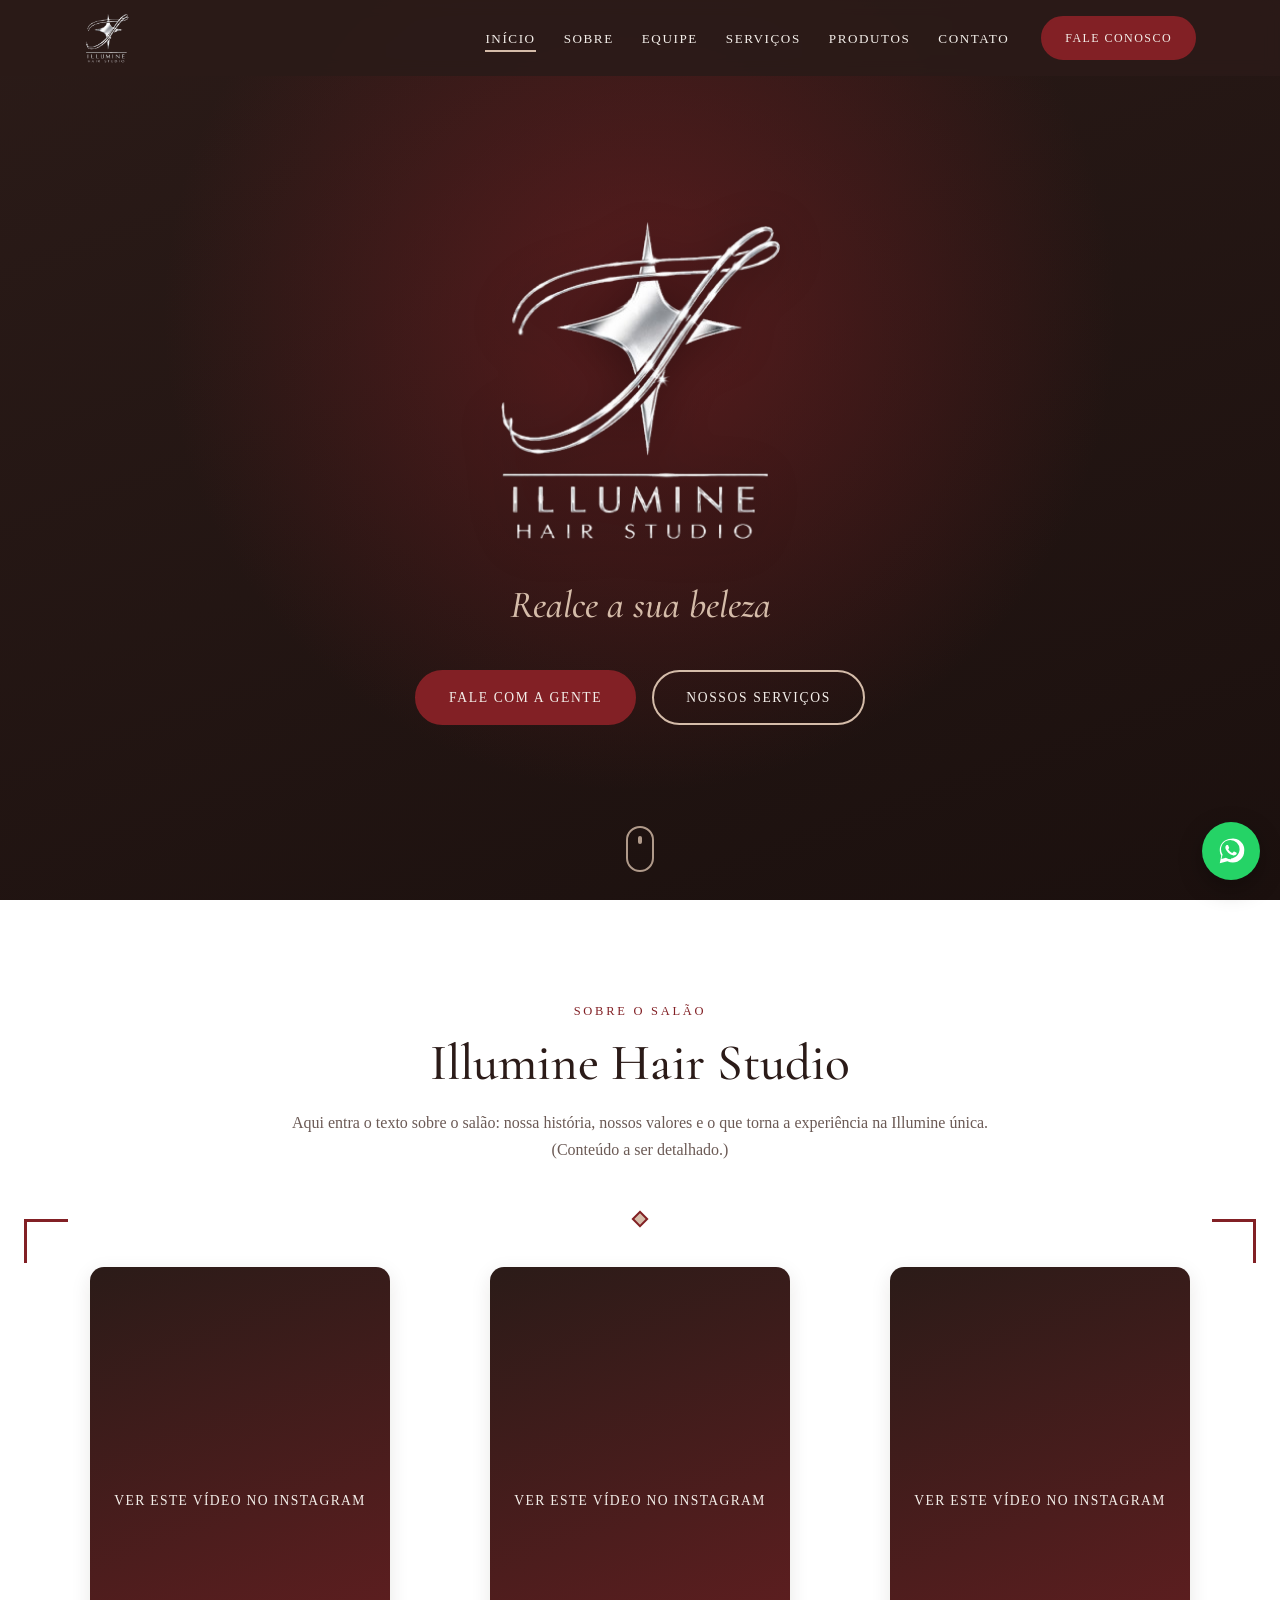
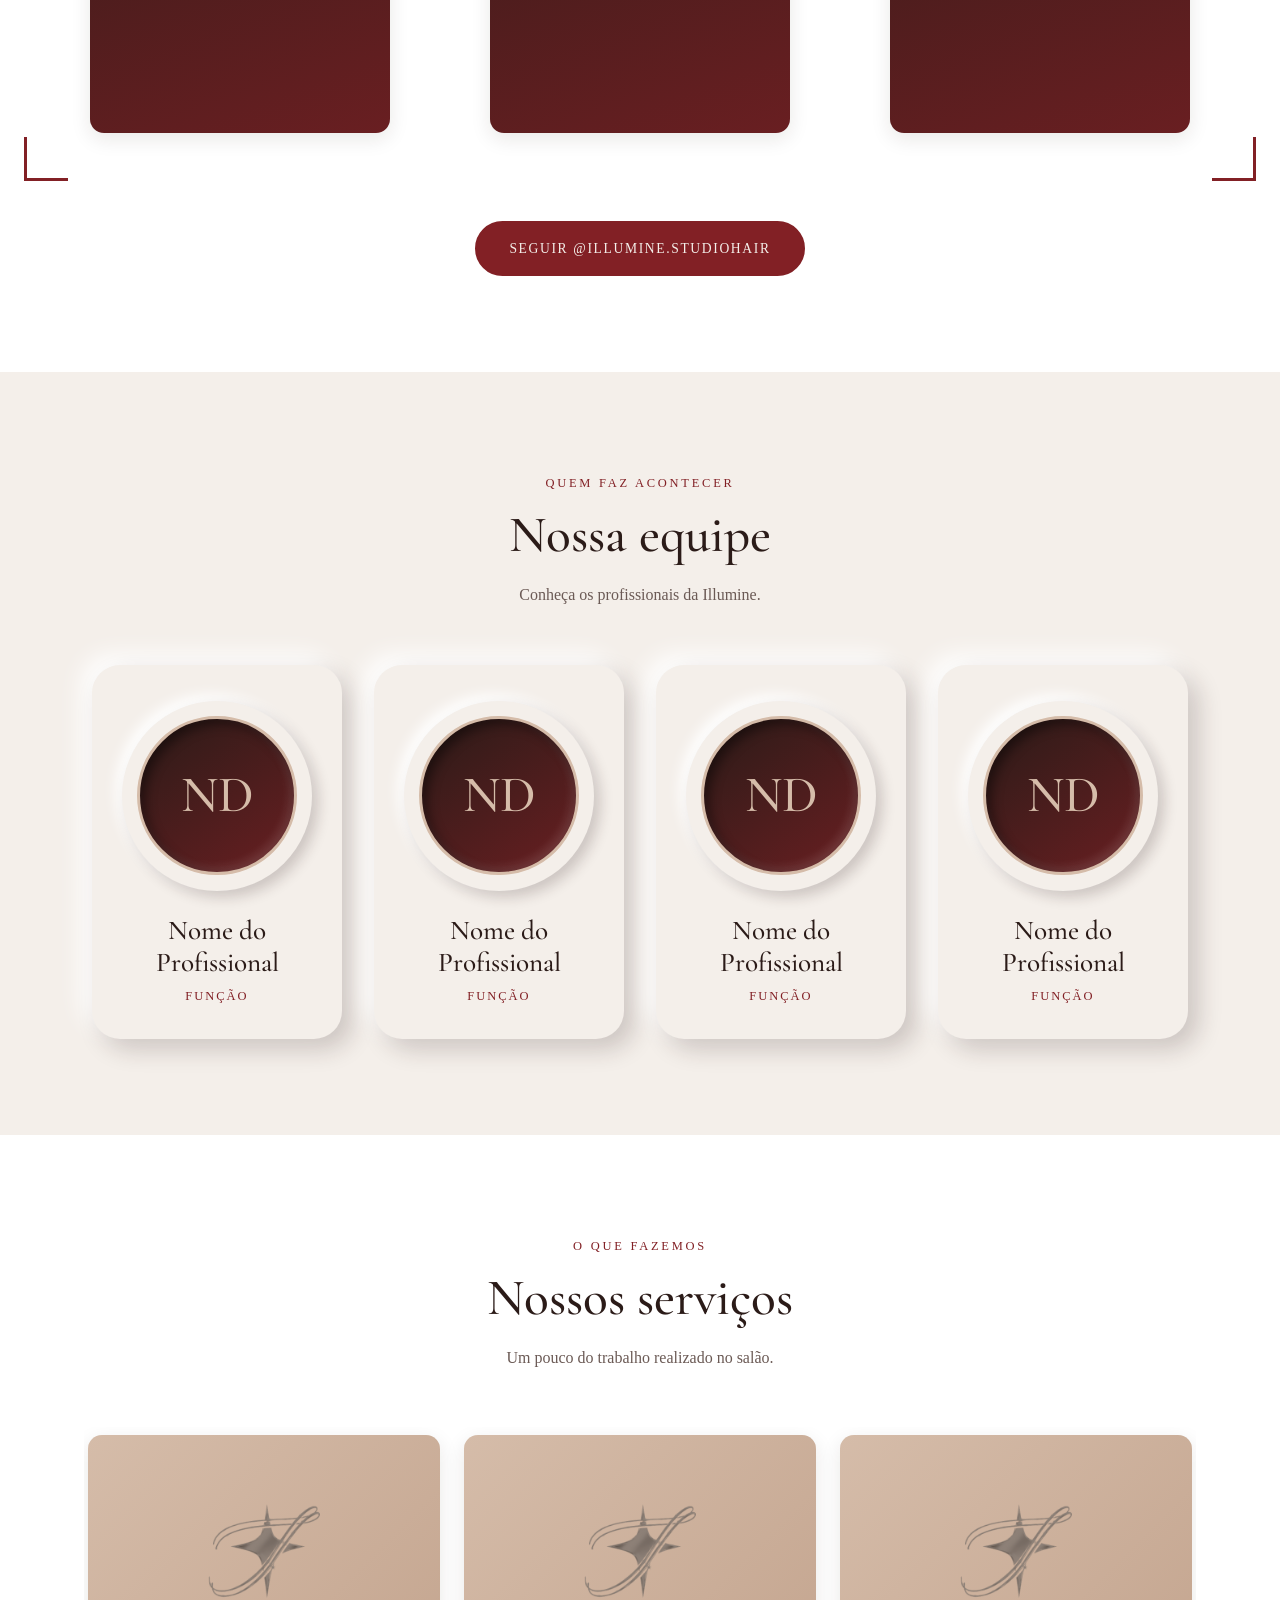
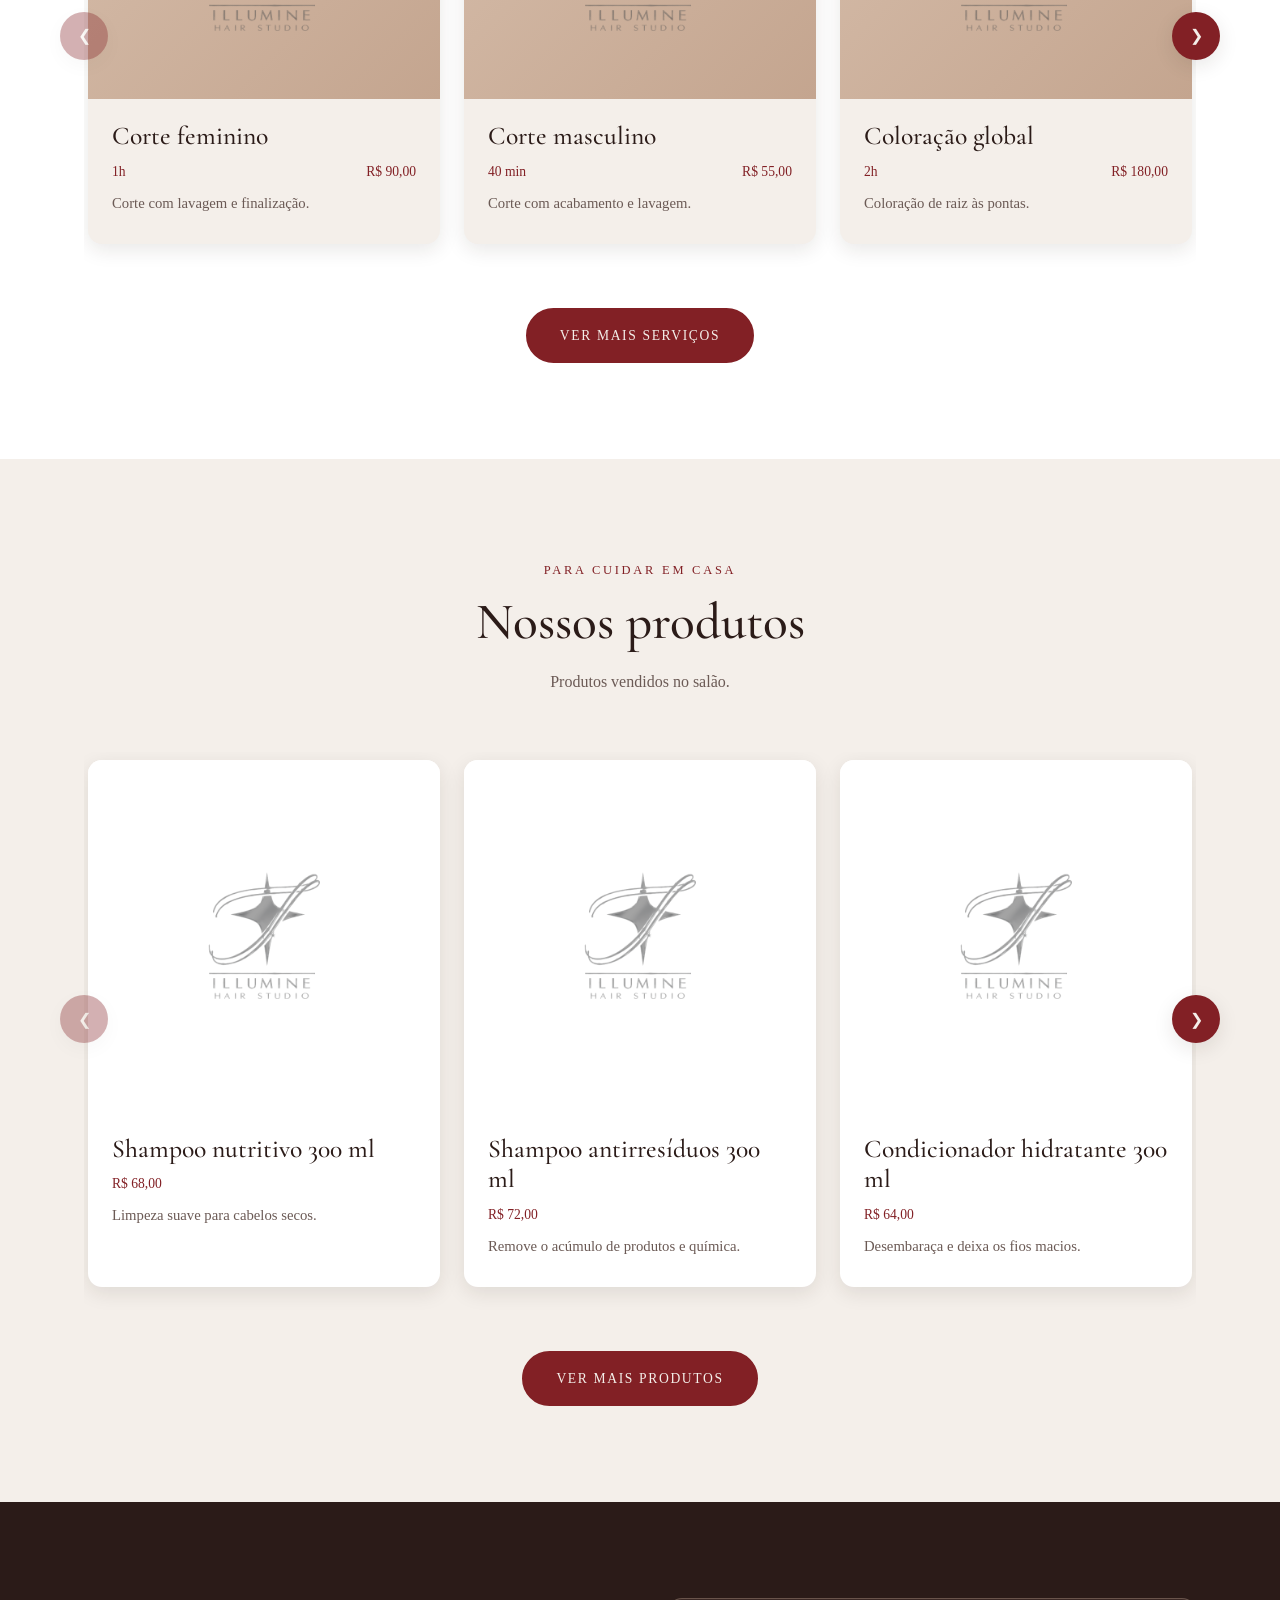
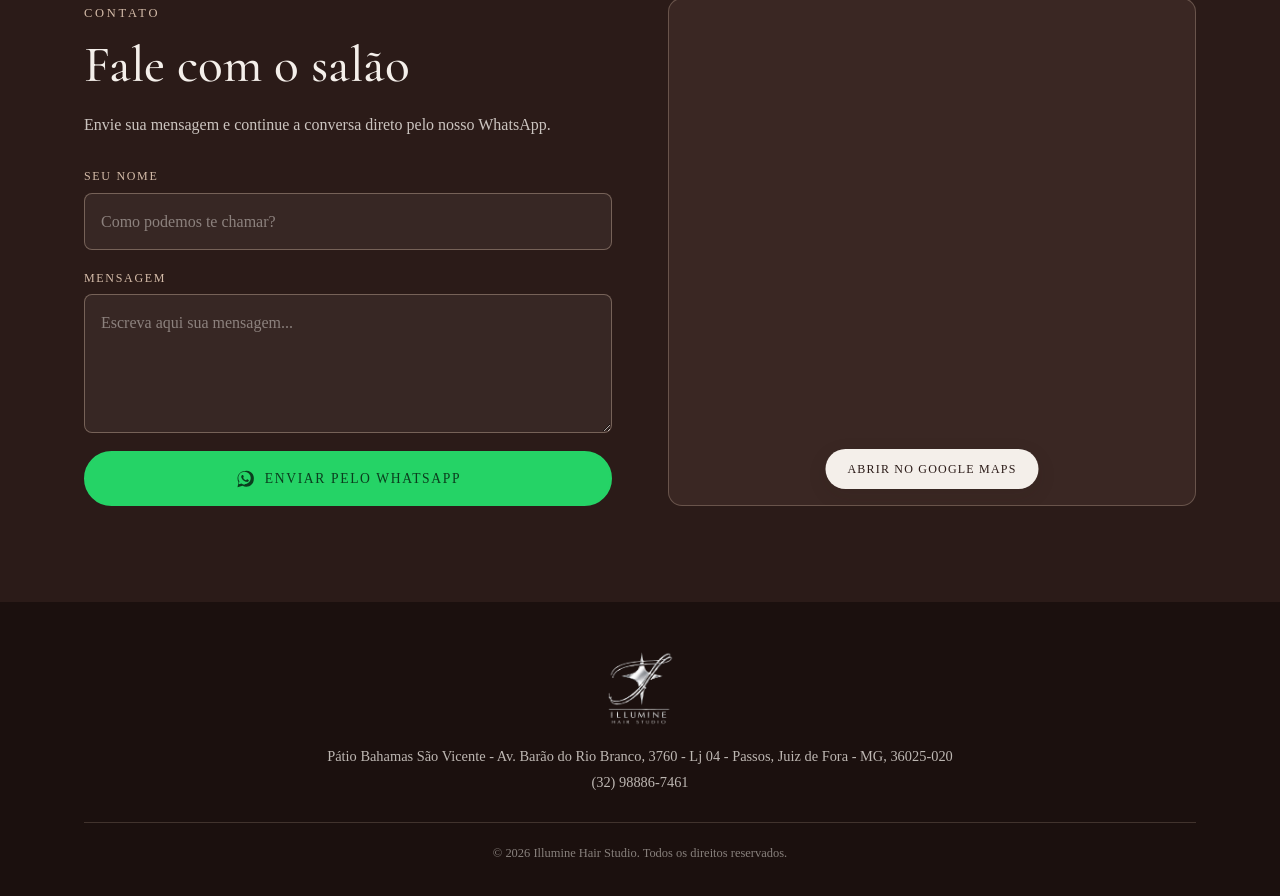
==== index.html @ c7eeae1c "feat: criação d primeira versão do portifolio do cliente" ====
<!DOCTYPE html>
<html lang="pt-BR">
<head>
  <meta charset="UTF-8">
  <meta name="viewport" content="width=device-width, initial-scale=1.0">
  <title>Illumine Hair Studio | Juiz de Fora</title>
  <meta name="description" content="Illumine Hair Studio — salão de beleza no Pátio Bahamas São Vicente, em Juiz de Fora - MG. Conheça nossa equipe e fale conosco pelo WhatsApp.">
  <meta name="theme-color" content="#2B1B18">

  <link rel="icon" type="image/png" href="assets/img/logo.png">
  <link rel="preconnect" href="https://fonts.googleapis.com">
  <link rel="preconnect" href="https://fonts.gstatic.com" crossorigin>
  <!-- Fonte reserva dos títulos (usada enquanto os arquivos da Canela não estão em assets/fonts) -->
  <link href="https://fonts.googleapis.com/css2?family=Cormorant+Garamond:ital,wght@0,500;1,500&display=swap" rel="stylesheet">

  <!-- Estilos -->
  <link rel="stylesheet" href="css/fonts.css">
  <link rel="stylesheet" href="css/variables.css">
  <link rel="stylesheet" href="css/base.css">
  <link rel="stylesheet" href="css/header.css">
  <link rel="stylesheet" href="css/hero.css">
  <link rel="stylesheet" href="css/about.css">
  <link rel="stylesheet" href="css/carousel.css">
  <link rel="stylesheet" href="css/instagram.css">
  <link rel="stylesheet" href="css/services.css">
  <link rel="stylesheet" href="css/products.css">
  <link rel="stylesheet" href="css/team.css">
  <link rel="stylesheet" href="css/contact.css">
  <link rel="stylesheet" href="css/footer.css">
  <link rel="stylesheet" href="css/responsive.css">
</head>
<body>

  <!-- CABEÇALHO -->
  <header class="header" id="header">
    <div class="container header__inner">
      <a href="#inicio" class="header__logo" aria-label="Illumine Hair Studio - início">
        <img src="assets/img/logo.png" alt="Logo Illumine Hair Studio">
      </a>

      <button class="header__toggle" id="menuToggle" aria-label="Abrir menu" aria-expanded="false" aria-controls="menu">
        <span></span><span></span><span></span>
      </button>

      <nav class="header__nav" id="menu" aria-label="Navegação principal">
        <ul>
          <li><a href="#inicio">Início</a></li>
          <li><a href="#sobre">Sobre</a></li>
          <li><a href="#equipe">Equipe</a></li>
          <li><a href="#servicos">Serviços</a></li>
          <li><a href="#produtos">Produtos</a></li>
          <li><a href="#contato">Contato</a></li>
        </ul>
        <a href="#contato" class="btn btn--small header__cta">Fale conosco</a>
      </nav>
    </div>
  </header>

  <main>
    <!-- INÍCIO -->
    <section class="hero" id="inicio">
      <div class="container hero__inner">
        <img class="hero__logo" src="assets/img/logo.png" alt="Illumine Hair Studio">
        <p class="hero__tagline">Realce a sua beleza</p>
        <div class="hero__actions">
          <a href="#contato" class="btn">Fale com a gente</a>
          <a href="#servicos" class="btn btn--outline-light">Nossos serviços</a>
        </div>
      </div>
      <a href="#sobre" class="hero__scroll" aria-label="Rolar para a próxima seção"><span></span></a>
    </section>

    <!-- SOBRE O SALÃO -->
    <section class="section section--alt about" id="sobre">
      <div class="container">
        <div class="about__content">
          <span class="section__eyebrow">Sobre o salão</span>
          <h2 class="section__title">Illumine Hair Studio</h2>
          <p id="aboutText">
            Aqui entra o texto sobre o salão: nossa história, nossos valores e o que
            torna a experiência na Illumine única. (Conteúdo a ser detalhado.)
          </p>
        </div>

        <!-- Os 3 vídeos do Instagram ficam sempre à mostra (dados em js/data/instagram.js) -->
        <div class="reels" id="reelsGrid" aria-label="Vídeos do Instagram do salão"></div>

        <div class="about__social">
          <a class="btn" id="instagramLink" href="https://www.instagram.com/illumine.studiohair/" target="_blank" rel="noopener">Seguir no Instagram</a>
        </div>
      </div>
    </section>

    <!-- EQUIPE -->
    <section class="section team" id="equipe">
      <div class="container">
        <header class="section__header">
          <span class="section__eyebrow">Quem faz acontecer</span>
          <h2 class="section__title">Nossa equipe</h2>
          <p class="section__subtitle">Conheça os profissionais da Illumine.</p>
        </header>

        <div class="team__grid" id="teamGrid"></div>
      </div>
    </section>

    <!-- SERVIÇOS (CARROSSEL, dados da planilha) -->
    <section class="section section--alt services" id="servicos">
      <div class="container">
        <header class="section__header">
          <span class="section__eyebrow">O que fazemos</span>
          <h2 class="section__title">Nossos serviços</h2>
          <p class="section__subtitle">Um pouco do trabalho realizado no salão.</p>
        </header>

        <p class="section__status" id="servicesStatus" role="status" aria-live="polite">Carregando serviços…</p>

        <div class="carousel" id="servicesCarousel" aria-roledescription="carrossel" aria-label="Serviços do salão" hidden>
          <button class="carousel__btn carousel__btn--prev" type="button" aria-label="Anterior">&#10094;</button>
          <div class="carousel__track" id="servicesTrack" tabindex="0"></div>
          <button class="carousel__btn carousel__btn--next" type="button" aria-label="Próximo">&#10095;</button>
        </div>

        <div class="section__more">
          <a class="btn" href="servicos.html">Ver mais serviços</a>
        </div>
      </div>
    </section>

    <!-- PRODUTOS (CARROSSEL, dados da planilha) -->
    <section class="section products" id="produtos">
      <div class="container">
        <header class="section__header">
          <span class="section__eyebrow">Para cuidar em casa</span>
          <h2 class="section__title">Nossos produtos</h2>
          <p class="section__subtitle">Produtos vendidos no salão.</p>
        </header>

        <p class="section__status" id="productsStatus" role="status" aria-live="polite">Carregando produtos…</p>

        <div class="carousel" id="productsCarousel" aria-roledescription="carrossel" aria-label="Produtos vendidos no salão" hidden>
          <button class="carousel__btn carousel__btn--prev" type="button" aria-label="Anterior">&#10094;</button>
          <div class="carousel__track" id="productsTrack" tabindex="0"></div>
          <button class="carousel__btn carousel__btn--next" type="button" aria-label="Próximo">&#10095;</button>
        </div>

        <div class="section__more">
          <a class="btn" href="produtos.html">Ver mais produtos</a>
        </div>
      </div>
    </section>

    <!-- CONTATO -->
    <section class="section section--dark contact" id="contato">
      <div class="container contact__grid">
        <div class="contact__content">
          <span class="section__eyebrow">Contato</span>
          <h2 class="section__title">Fale com o salão</h2>
          <p>Envie sua mensagem e continue a conversa direto pelo nosso WhatsApp.</p>

          <form class="contact__form" id="whatsappForm" novalidate>
            <div class="form__group">
              <label for="contactName">Seu nome</label>
              <input type="text" id="contactName" name="name" placeholder="Como podemos te chamar?" autocomplete="name" required>
            </div>
            <div class="form__group">
              <label for="contactMessage">Mensagem</label>
              <textarea id="contactMessage" name="message" rows="4" placeholder="Escreva aqui sua mensagem..." required></textarea>
            </div>
            <p class="form__error" id="formError" role="alert" hidden></p>
            <p class="form__fallback" id="formFallback" hidden>
              Se o WhatsApp não abriu,
              <a id="formFallbackLink" href="#" target="_blank" rel="noopener">clique aqui para continuar a conversa</a>.
            </p>
            <button type="submit" class="btn btn--whatsapp">
              <svg viewBox="0 0 32 32" width="20" height="20" aria-hidden="true" fill="currentColor"><path d="M16.04 3C9.4 3 4.02 8.38 4.02 15.02c0 2.12.55 4.19 1.6 6.01L4 29l8.17-2.14a12 12 0 0 0 5.87 1.5h.01c6.63 0 12.02-5.39 12.02-12.02A11.95 11.95 0 0 0 16.04 3Zm0 21.9h-.01a9.9 9.9 0 0 1-5.04-1.38l-.36-.21-4.85 1.27 1.3-4.73-.24-.38a9.88 9.88 0 0 1-1.51-5.25c0-5.46 4.45-9.9 9.92-9.9a9.84 9.84 0 0 1 9.9 9.91c0 5.46-4.45 9.67-9.11 9.67Zm5.43-7.4c-.3-.15-1.76-.87-2.03-.97-.27-.1-.47-.15-.67.15-.2.3-.77.97-.94 1.17-.17.2-.35.22-.65.07-.3-.15-1.26-.46-2.4-1.48-.89-.79-1.49-1.77-1.66-2.07-.17-.3-.02-.46.13-.61.14-.13.3-.35.45-.52.15-.17.2-.3.3-.5.1-.2.05-.37-.02-.52-.07-.15-.67-1.62-.92-2.22-.24-.58-.49-.5-.67-.51h-.57c-.2 0-.52.07-.8.37-.27.3-1.04 1.02-1.04 2.48 0 1.46 1.07 2.88 1.22 3.08.15.2 2.1 3.2 5.08 4.49.71.31 1.26.49 1.7.63.71.23 1.36.2 1.88.12.57-.09 1.76-.72 2-1.41.25-.7.25-1.29.17-1.41-.07-.12-.27-.2-.57-.35Z"/></svg>
              Enviar pelo WhatsApp
            </button>
          </form>
        </div>

        <div class="contact__map">
          <iframe
            id="salonMap"
            title="Localização do Illumine Hair Studio"
            loading="lazy"
            referrerpolicy="no-referrer-when-downgrade"
            allowfullscreen></iframe>
          <a class="contact__maplink" id="mapLink" href="#" target="_blank" rel="noopener">Abrir no Google Maps</a>
        </div>
      </div>
    </section>
  </main>

  <!-- RODAPÉ -->
  <footer class="footer">
    <div class="container footer__inner">
      <img class="footer__logo" src="assets/img/logo.png" alt="Illumine Hair Studio">
      <address class="footer__address">
        <span data-salon="address"></span><br>
        <a data-salon="phoneLink" href="#"></a>
      </address>
      <p class="footer__copy">&copy; <span id="year"></span> Illumine Hair Studio. Todos os direitos reservados.</p>
    </div>
  </footer>

  <!-- Botão flutuante do WhatsApp -->
  <a class="whatsapp-float" id="whatsappFloat" href="#" target="_blank" rel="noopener" aria-label="Chamar no WhatsApp">
    <svg viewBox="0 0 32 32" width="30" height="30" aria-hidden="true" fill="currentColor"><path d="M16.04 3C9.4 3 4.02 8.38 4.02 15.02c0 2.12.55 4.19 1.6 6.01L4 29l8.17-2.14a12 12 0 0 0 5.87 1.5h.01c6.63 0 12.02-5.39 12.02-12.02A11.95 11.95 0 0 0 16.04 3Zm0 21.9h-.01a9.9 9.9 0 0 1-5.04-1.38l-.36-.21-4.85 1.27 1.3-4.73-.24-.38a9.88 9.88 0 0 1-1.51-5.25c0-5.46 4.45-9.9 9.92-9.9a9.84 9.84 0 0 1 9.9 9.91c0 5.46-4.45 9.67-9.11 9.67Zm5.43-7.4c-.3-.15-1.76-.87-2.03-.97-.27-.1-.47-.15-.67.15-.2.3-.77.97-.94 1.17-.17.2-.35.22-.65.07-.3-.15-1.26-.46-2.4-1.48-.89-.79-1.49-1.77-1.66-2.07-.17-.3-.02-.46.13-.61.14-.13.3-.35.45-.52.15-.17.2-.3.3-.5.1-.2.05-.37-.02-.52-.07-.15-.67-1.62-.92-2.22-.24-.58-.49-.5-.67-.51h-.57c-.2 0-.52.07-.8.37-.27.3-1.04 1.02-1.04 2.48 0 1.46 1.07 2.88 1.22 3.08.15.2 2.1 3.2 5.08 4.49.71.31 1.26.49 1.7.63.71.23 1.36.2 1.88.12.57-.09 1.76-.72 2-1.41.25-.7.25-1.29.17-1.41-.07-.12-.27-.2-.57-.35Z"/></svg>
  </a>

  <!-- Scripts (ordem importa: configuração e dados -> módulos -> main) -->
  <script src="js/config.js"></script>
  <script src="js/data/team.js"></script>
  <script src="js/data/instagram.js"></script>
  <script src="js/data/services-sample.js"></script>
  <script src="js/data/products-sample.js"></script>
  <script src="js/shared.js"></script>
  <script src="js/menu.js"></script>
  <script src="js/carousel.js"></script>
  <script src="js/team.js"></script>
  <script src="js/instagram.js"></script>
  <script src="js/whatsapp.js"></script>
  <script src="js/sheets.js"></script>
  <script src="js/catalog-ui.js"></script>
  <script src="js/home-catalog.js"></script>
  <script src="js/main.js"></script>
</body>
</html>
---- css/fonts.css ----
/*
 * Fontes Canela (Commercial Type)
 *
 * Coloque os arquivos de fonte web (.woff2) licenciados na pasta assets/fonts/
 * com os nomes abaixo. Veja assets/fonts/LEIA-ME.txt.
 * Enquanto os arquivos não existirem, o site usa as fontes reserva
 * definidas em css/variables.css.
 *
 * Tamanhos recomendados pela Commercial Type:
 *   Canela Text  — textos corridos (8–18 pt)
 *   Canela Deck  — tamanhos intermediários (18–40 pt)
 *   Canela       — títulos grandes (40 pt ou mais)
 */

/* Canela — títulos */
@font-face {
  font-family: 'Canela';
  src: url('../assets/fonts/Canela-Regular.woff2') format('woff2'),
       url('../assets/fonts/Canela-Regular.woff') format('woff');
  font-weight: 400;
  font-style: normal;
  font-display: swap;
}

@font-face {
  font-family: 'Canela';
  src: url('../assets/fonts/Canela-Medium.woff2') format('woff2'),
       url('../assets/fonts/Canela-Medium.woff') format('woff');
  font-weight: 500;
  font-style: normal;
  font-display: swap;
}

@font-face {
  font-family: 'Canela';
  src: url('../assets/fonts/Canela-RegularItalic.woff2') format('woff2'),
       url('../assets/fonts/Canela-RegularItalic.woff') format('woff');
  font-weight: 400;
  font-style: italic;
  font-display: swap;
}

/* Canela Deck — nomes de cards e subtítulos */
@font-face {
  font-family: 'Canela Deck';
  src: url('../assets/fonts/CanelaDeck-Regular.woff2') format('woff2'),
       url('../assets/fonts/CanelaDeck-Regular.woff') format('woff');
  font-weight: 400;
  font-style: normal;
  font-display: swap;
}

@font-face {
  font-family: 'Canela Deck';
  src: url('../assets/fonts/CanelaDeck-Medium.woff2') format('woff2'),
       url('../assets/fonts/CanelaDeck-Medium.woff') format('woff');
  font-weight: 500;
  font-style: normal;
  font-display: swap;
}

/* Canela Text — textos, menu, botões e formulário */
@font-face {
  font-family: 'Canela Text';
  src: url('../assets/fonts/CanelaText-Regular.woff2') format('woff2'),
       url('../assets/fonts/CanelaText-Regular.woff') format('woff');
  font-weight: 400;
  font-style: normal;
  font-display: swap;
}

@font-face {
  font-family: 'Canela Text';
  src: url('../assets/fonts/CanelaText-Medium.woff2') format('woff2'),
       url('../assets/fonts/CanelaText-Medium.woff') format('woff');
  font-weight: 500;
  font-style: normal;
  font-display: swap;
}
---- css/variables.css ----
/* Paleta e variáveis globais do Illumine Hair Studio */
:root {
  /* Cores base do salão */
  --color-wine: #822025;
  --color-cream: #F4EFEA;
  --color-dark: #2B1B18;
  --color-sand: #D5BCA9;

  /* Variações derivadas */
  --color-wine-dark: #6a1a1e;
  --color-dark-soft: #3a2723;
  --color-text: #2B1B18;
  --color-text-muted: #6b5a55;
  --color-white: #ffffff;
  --color-whatsapp: #25D366;

  /* Tipografia */
  --font-title: 'Canela', 'Cormorant Garamond', Georgia, 'Times New Roman', serif;
  --font-deck: 'Canela Deck', 'Canela', 'Cormorant Garamond', Georgia, 'Times New Roman', serif;
  --font-body: 'Canela Text', Georgia, 'Times New Roman', serif;

  /* Layout */
  --container-width: 1160px;
  --header-height: 76px;
  --radius: 14px;
  --radius-sm: 8px;
  --shadow-soft: 0 10px 30px rgba(43, 27, 24, 0.12);
  --shadow-card: 0 6px 20px rgba(43, 27, 24, 0.10);
  --transition: 0.3s ease;
}
---- css/base.css ----
/* Reset e estilos base */
*,
*::before,
*::after {
  box-sizing: border-box;
  margin: 0;
  padding: 0;
}

html {
  scroll-behavior: smooth;
  scroll-padding-top: var(--header-height);
}

body {
  font-family: var(--font-body);
  font-weight: 400;
  line-height: 1.7;
  color: var(--color-text);
  background: var(--color-cream);
  -webkit-font-smoothing: antialiased;
}

img {
  max-width: 100%;
  display: block;
}

a {
  color: inherit;
  text-decoration: none;
}

ul {
  list-style: none;
}

address {
  font-style: normal;
}

button,
input,
textarea {
  font: inherit;
  color: inherit;
}

:focus-visible {
  outline: 3px solid var(--color-sand);
  outline-offset: 2px;
}

.container {
  width: 100%;
  max-width: var(--container-width);
  margin: 0 auto;
  padding: 0 24px;
}

/* Seções */
.section {
  padding: 96px 0;
}

.section--alt {
  background: var(--color-white);
}

.section--dark {
  background: var(--color-dark);
  color: var(--color-cream);
}

.section__header {
  text-align: center;
  max-width: 640px;
  margin: 0 auto 56px;
}

.section__eyebrow {
  display: inline-block;
  font-size: 0.78rem;
  font-weight: 500;
  letter-spacing: 0.22em;
  text-transform: uppercase;
  color: var(--color-wine);
  margin-bottom: 12px;
}

.section--dark .section__eyebrow {
  color: var(--color-sand);
}

.section__title {
  font-family: var(--font-title);
  font-weight: 500;
  font-size: clamp(2.2rem, 5vw, 3.2rem);
  line-height: 1.15;
  margin-bottom: 16px;
}

.section__subtitle {
  color: var(--color-text-muted);
}

/* Botões */
.btn {
  display: inline-flex;
  align-items: center;
  justify-content: center;
  gap: 10px;
  padding: 14px 32px;
  border: 2px solid var(--color-wine);
  border-radius: 999px;
  background: var(--color-wine);
  color: var(--color-cream);
  font-size: 0.85rem;
  font-weight: 500;
  letter-spacing: 0.12em;
  text-transform: uppercase;
  cursor: pointer;
  transition: background var(--transition), color var(--transition), border-color var(--transition), transform var(--transition);
}

.btn:hover {
  background: var(--color-wine-dark);
  border-color: var(--color-wine-dark);
  transform: translateY(-2px);
}

.btn--small {
  padding: 10px 22px;
  font-size: 0.75rem;
}

.btn--outline-light {
  background: transparent;
  border-color: var(--color-sand);
  color: var(--color-cream);
}

.btn--outline-light:hover {
  background: var(--color-sand);
  border-color: var(--color-sand);
  color: var(--color-dark);
}

.btn--whatsapp {
  background: var(--color-whatsapp);
  border-color: var(--color-whatsapp);
  color: #0b3d1e;
  width: 100%;
}

.btn--whatsapp:hover {
  background: #1fb455;
  border-color: #1fb455;
}

/* Botão flutuante do WhatsApp */
.whatsapp-float {
  position: fixed;
  right: 20px;
  bottom: 20px;
  z-index: 90;
  width: 58px;
  height: 58px;
  display: grid;
  place-items: center;
  border-radius: 50%;
  background: var(--color-whatsapp);
  color: #fff;
  box-shadow: 0 8px 24px rgba(0, 0, 0, 0.3);
  transition: transform var(--transition);
}

.whatsapp-float:hover {
  transform: scale(1.08);
}

@media (prefers-reduced-motion: reduce) {
  html {
    scroll-behavior: auto;
  }
  * {
    transition: none !important;
    animation: none !important;
  }
}
---- css/header.css ----
/* Cabeçalho e navegação */
.header {
  position: fixed;
  top: 0;
  left: 0;
  right: 0;
  z-index: 100;
  height: var(--header-height);
  background: rgba(43, 27, 24, 0.92);
  backdrop-filter: blur(8px);
  -webkit-backdrop-filter: blur(8px);
  transition: box-shadow var(--transition), background var(--transition);
}

.header.is-scrolled {
  background: var(--color-dark);
  box-shadow: 0 4px 20px rgba(0, 0, 0, 0.3);
}

.header__inner {
  height: 100%;
  display: flex;
  align-items: center;
  justify-content: space-between;
}

.header__logo img {
  height: 52px;
  width: auto;
}

.header__nav {
  display: flex;
  align-items: center;
  gap: 32px;
}

.header__nav ul {
  display: flex;
  gap: 28px;
}

.header__nav a:not(.btn) {
  position: relative;
  color: var(--color-cream);
  font-size: 0.82rem;
  font-weight: 500;
  letter-spacing: 0.12em;
  text-transform: uppercase;
  padding: 6px 0;
}

.header__nav a:not(.btn)::after {
  content: '';
  position: absolute;
  left: 0;
  bottom: 0;
  width: 0;
  height: 2px;
  background: var(--color-sand);
  transition: width var(--transition);
}

.header__nav a:not(.btn):hover::after,
.header__nav a.is-active::after {
  width: 100%;
}

/* Botão hambúrguer (mobile) */
.header__toggle {
  display: none;
  width: 44px;
  height: 44px;
  background: none;
  border: 0;
  cursor: pointer;
  flex-direction: column;
  align-items: center;
  justify-content: center;
  gap: 6px;
}

.header__toggle span {
  display: block;
  width: 26px;
  height: 2px;
  background: var(--color-cream);
  transition: transform var(--transition), opacity var(--transition);
}

.header__toggle[aria-expanded='true'] span:nth-child(1) {
  transform: translateY(8px) rotate(45deg);
}

.header__toggle[aria-expanded='true'] span:nth-child(2) {
  opacity: 0;
}

.header__toggle[aria-expanded='true'] span:nth-child(3) {
  transform: translateY(-8px) rotate(-45deg);
}
---- css/hero.css ----
/* Seção inicial */
.hero {
  position: relative;
  min-height: 100vh;
  min-height: 100svh;
  display: flex;
  align-items: center;
  justify-content: center;
  text-align: center;
  padding: calc(var(--header-height) + 32px) 0 72px;
  color: var(--color-cream);
  background:
    radial-gradient(circle at 50% 35%, rgba(130, 32, 37, 0.55) 0%, rgba(130, 32, 37, 0) 55%),
    linear-gradient(160deg, var(--color-dark) 0%, #1b100e 100%);
  overflow: hidden;
}

.hero__inner {
  display: flex;
  flex-direction: column;
  align-items: center;
  gap: 24px;
}

.hero__logo {
  width: min(300px, 62vw);
  height: auto;
  filter: drop-shadow(0 6px 24px rgba(0, 0, 0, 0.45));
}

.hero__tagline {
  font-family: var(--font-title);
  font-size: clamp(1.6rem, 4vw, 2.4rem);
  font-weight: 500;
  font-style: italic;
  color: var(--color-sand);
}

.hero__actions {
  display: flex;
  flex-wrap: wrap;
  justify-content: center;
  gap: 16px;
  margin-top: 8px;
}

.hero__scroll {
  position: absolute;
  left: 50%;
  bottom: 28px;
  width: 28px;
  height: 46px;
  margin-left: -14px;
  border: 2px solid var(--color-sand);
  border-radius: 20px;
  opacity: 0.8;
}

.hero__scroll span {
  position: absolute;
  top: 8px;
  left: 50%;
  width: 4px;
  height: 8px;
  margin-left: -2px;
  border-radius: 2px;
  background: var(--color-sand);
  animation: scrollDot 1.8s infinite;
}

@keyframes scrollDot {
  0%   { transform: translateY(0); opacity: 1; }
  80%  { transform: translateY(16px); opacity: 0; }
  100% { transform: translateY(0); opacity: 0; }
}
---- css/about.css ----
/* Sobre o salão */
.about .container {
  max-width: 1280px; /* espaço para 3 vídeos lado a lado */
}

.about__content {
  max-width: 720px;
  margin: 0 auto 56px;
  text-align: center;
}

.about__content p {
  color: var(--color-text-muted);
}

.about__social {
  display: flex;
  justify-content: center;
  margin-top: 40px;
}
---- css/carousel.css ----
/* Carrossel genérico (usado pelos serviços) */
.carousel {
  position: relative;
}

.carousel__track {
  display: flex;
  gap: 24px;
  overflow-x: auto;
  scroll-snap-type: x mandatory;
  scroll-padding: 0 4px; /* o encaixe respeita o padding: no início, scrollLeft fica em 0 */
  scroll-behavior: smooth;
  padding: 8px 4px 24px;
  -webkit-overflow-scrolling: touch;
  scrollbar-width: none;
}

.carousel__track::-webkit-scrollbar {
  display: none;
}

.carousel__track > * {
  flex: 0 0 calc((100% - 48px) / 3);
  scroll-snap-align: start;
}

.carousel__btn {
  position: absolute;
  top: 50%;
  z-index: 2;
  width: 48px;
  height: 48px;
  margin-top: -36px;
  display: grid;
  place-items: center;
  border: 0;
  border-radius: 50%;
  background: var(--color-wine);
  color: var(--color-cream);
  font-size: 1rem;
  cursor: pointer;
  box-shadow: var(--shadow-card);
  transition: background var(--transition), opacity var(--transition), transform var(--transition);
}

.carousel__btn:hover {
  background: var(--color-wine-dark);
  transform: scale(1.06);
}

.carousel__btn:disabled {
  opacity: 0.35;
  cursor: default;
  transform: none;
}

.carousel__btn--prev {
  left: -24px;
}

.carousel__btn--next {
  right: -24px;
}
---- css/instagram.css ----
/* Vídeos do Instagram: sempre 3, sem carrossel */

/* Moldura com marcação nos cantos */
.reels {
  --reels-mark: var(--color-wine);
  --reels-mark-size: 44px;
  --reels-mark-weight: 3px;

  position: relative;
  display: flex;
  flex-wrap: wrap;
  justify-content: center;
  gap: 48px;
  padding: 48px 40px;
}

.reels::before {
  content: '';
  position: absolute;
  inset: 0;
  pointer-events: none;
  background:
    linear-gradient(var(--reels-mark), var(--reels-mark)) top left / var(--reels-mark-size) var(--reels-mark-weight) no-repeat,
    linear-gradient(var(--reels-mark), var(--reels-mark)) top left / var(--reels-mark-weight) var(--reels-mark-size) no-repeat,
    linear-gradient(var(--reels-mark), var(--reels-mark)) top right / var(--reels-mark-size) var(--reels-mark-weight) no-repeat,
    linear-gradient(var(--reels-mark), var(--reels-mark)) top right / var(--reels-mark-weight) var(--reels-mark-size) no-repeat,
    linear-gradient(var(--reels-mark), var(--reels-mark)) bottom left / var(--reels-mark-size) var(--reels-mark-weight) no-repeat,
    linear-gradient(var(--reels-mark), var(--reels-mark)) bottom left / var(--reels-mark-weight) var(--reels-mark-size) no-repeat,
    linear-gradient(var(--reels-mark), var(--reels-mark)) bottom right / var(--reels-mark-size) var(--reels-mark-weight) no-repeat,
    linear-gradient(var(--reels-mark), var(--reels-mark)) bottom right / var(--reels-mark-weight) var(--reels-mark-size) no-repeat;
}

/* Pequeno losango no centro do topo, como marcação */
.reels::after {
  content: '';
  position: absolute;
  top: -6px;
  left: 50%;
  width: 12px;
  height: 12px;
  background: var(--color-sand);
  border: 2px solid var(--color-wine);
  transform: translateX(-50%) rotate(45deg);
}

.reel-card {
  flex: 1 1 326px;
  min-width: 326px; /* largura mínima exigida pela incorporação do Instagram */
  max-width: 420px;
  display: flex;
  justify-content: center;
  align-items: flex-start;
}

.reel-card .instagram-media {
  margin: 0;
}

/* Cartão exibido enquanto o vídeo não carrega */
.reel-card__link {
  display: grid;
  place-items: center;
  width: 100%;
  aspect-ratio: 9 / 14;
  padding: 24px;
  border-radius: var(--radius);
  background: linear-gradient(160deg, var(--color-dark) 0%, var(--color-wine) 140%);
  color: var(--color-cream);
  font-size: 0.85rem;
  font-weight: 500;
  letter-spacing: 0.1em;
  text-align: center;
  text-transform: uppercase;
  box-shadow: var(--shadow-card);
}

.reel-card__link:hover {
  color: var(--color-sand);
}

@media (max-width: 600px) {
  .reels {
    gap: 32px;
    padding: 36px 0;
  }

  .reels::before {
    --reels-mark-size: 32px;
  }
}
---- css/services.css ----
/* Botão "Ver mais" (serviços e produtos) */
.section__more {
  display: flex;
  justify-content: center;
  margin-top: 40px;
}

/* Cartões dos serviços */
.service-card {
  display: flex;
  flex-direction: column;
  overflow: hidden;
  border-radius: var(--radius);
  background: var(--color-cream);
  box-shadow: var(--shadow-card);
}

.service-card__media {
  position: relative;
  aspect-ratio: 4 / 3;
  display: grid;
  place-items: center;
  background: linear-gradient(135deg, var(--color-sand) 0%, #c4a58f 100%);
  overflow: hidden;
}

.service-card__media img {
  width: 100%;
  height: 100%;
  object-fit: cover;
}

.service-card__placeholder {
  width: 34%;
  opacity: 0.55;
  filter: brightness(0.35);
}

.service-card__body {
  padding: 22px 24px 28px;
}

.service-card__title {
  font-family: var(--font-deck);
  font-size: 1.6rem;
  font-weight: 500;
  line-height: 1.2;
  margin-bottom: 8px;
}

.service-card__text {
  font-size: 0.92rem;
  color: var(--color-text-muted);
}

/* Placeholder (logo) quando o item não tem imagem.
   Precisa de mais especificidade que ".service-card__media img" acima. */
.service-card__media .service-card__placeholder {
  width: 34%;
  height: auto;
  object-fit: contain;
}

/* Duração e preço no cartão */
.service-card__meta {
  display: flex;
  flex-wrap: wrap;
  justify-content: space-between;
  gap: 8px;
  margin-bottom: 8px;
  font-size: 0.85rem;
  color: var(--color-wine);
}

.service-card__price {
  font-weight: 500;
}

/* Mensagem de carregamento / erro acima dos carrosséis da home */
.section__status {
  margin-bottom: 32px;
  text-align: center;
  color: var(--color-text-muted);
}
---- css/products.css ----
/* Produtos: variação do cartão de serviço (foto do produto inteira, sobre fundo branco) */
.service-card--product {
  background: var(--color-white);
}

.service-card--product .service-card__media {
  aspect-ratio: 1;
  background: var(--color-white);
}

.service-card--product .service-card__media img {
  object-fit: contain;
  padding: 12px;
}

/* Logo usada quando o produto não tem foto */
.service-card--product .service-card__media .service-card__placeholder {
  width: 34%;
  height: auto;
  padding: 0;
}
---- css/team.css ----
/* Equipe — cards em relevo (efeito emboss sobre o fundo creme) */
:root {
  --relief-light: #ffffff;
  --relief-dark: rgba(43, 27, 24, 0.20);
}

/*
 * Layout adaptável: as linhas quebram e ficam centralizadas,
 * então 1, 2, 3, 5 ou 7 profissionais ficam sempre equilibrados.
 * A largura do card (--card-w) muda conforme a quantidade (data-count, definido em js/team.js).
 */
.team__grid {
  display: flex;
  flex-wrap: wrap;
  justify-content: center;
  gap: 40px 32px;
}

.team__grid[data-count="1"] { --card-w: 340px; }
.team__grid[data-count="2"] { --card-w: 330px; }
.team__grid[data-count="3"] { --card-w: 330px; }
.team__grid[data-count="4"] { --card-w: 250px; }
.team__grid[data-count="5"],
.team__grid[data-count="6"] { --card-w: calc((100% - 64px) / 3); }

.team-card {
  flex: 0 1 var(--card-w, 250px);
  max-width: 100%;
  display: flex;
  flex-direction: column;
  align-items: center;
  text-align: center;
  padding: 36px 24px 32px;
  border-radius: 28px;
  background: var(--color-cream);
  /* relevo: luz no canto superior esquerdo, sombra no inferior direito */
  box-shadow:
    10px 10px 24px var(--relief-dark),
    -10px -10px 24px var(--relief-light);
  transition: transform var(--transition), box-shadow var(--transition);
}

.team-card:hover {
  transform: translateY(-6px);
  box-shadow:
    14px 14px 30px var(--relief-dark),
    -14px -14px 30px var(--relief-light);
}

/* Aro em relevo ao redor da foto */
.team-card__photo {
  width: min(100%, 190px);
  aspect-ratio: 1;
  display: grid;
  place-items: center;
  margin-bottom: 24px;
  border-radius: 50%;
  background: var(--color-cream);
  box-shadow:
    6px 6px 14px var(--relief-dark),
    -6px -6px 14px var(--relief-light);
}

/* Círculo "afundado" que contém a imagem */
.team-card__photo-inner {
  width: 84%;
  aspect-ratio: 1;
  display: grid;
  place-items: center;
  overflow: hidden;
  border-radius: 50%;
  background: linear-gradient(145deg, var(--color-dark) 0%, var(--color-wine) 140%);
  border: 3px solid var(--color-sand);
  box-shadow:
    inset 5px 5px 12px rgba(0, 0, 0, 0.45),
    inset -4px -4px 10px rgba(255, 255, 255, 0.12);
}

.team-card__photo-inner img {
  width: 100%;
  height: 100%;
  object-fit: cover;
}

.team-card__initials {
  font-family: var(--font-title);
  font-size: 3.2rem;
  font-weight: 500;
  color: var(--color-sand);
}

.team-card__name {
  font-family: var(--font-deck);
  font-size: 1.7rem;
  font-weight: 500;
  line-height: 1.2;
}

.team-card__role {
  margin-top: 6px;
  font-size: 0.78rem;
  font-weight: 500;
  letter-spacing: 0.16em;
  text-transform: uppercase;
  color: var(--color-wine);
}

.team-card__bio {
  margin-top: 14px;
  padding-top: 14px;
  width: 100%;
  border-top: 1px solid rgba(213, 188, 169, 0.7);
  font-size: 0.9rem;
  color: var(--color-text-muted);
}
---- css/contact.css ----
/* Contato */
.contact__grid {
  display: grid;
  grid-template-columns: 1fr 1fr;
  gap: 56px;
  align-items: stretch;
}

.contact__content p {
  color: rgba(244, 239, 234, 0.8);
  margin-bottom: 28px;
}

.contact__form {
  display: grid;
  gap: 18px;
}

.form__group {
  display: flex;
  flex-direction: column;
  gap: 6px;
}

.form__group label {
  font-size: 0.75rem;
  font-weight: 500;
  letter-spacing: 0.14em;
  text-transform: uppercase;
  color: var(--color-sand);
}

.form__group input,
.form__group textarea {
  width: 100%;
  padding: 14px 16px;
  border: 1px solid rgba(213, 188, 169, 0.4);
  border-radius: var(--radius-sm);
  background: rgba(244, 239, 234, 0.06);
  color: var(--color-cream);
  transition: border-color var(--transition), background var(--transition);
}

.form__group textarea {
  resize: vertical;
  min-height: 120px;
}

.form__group input::placeholder,
.form__group textarea::placeholder {
  color: rgba(244, 239, 234, 0.45);
}

.form__group input:focus,
.form__group textarea:focus {
  outline: none;
  border-color: var(--color-sand);
  background: rgba(244, 239, 234, 0.1);
}

.form__group .is-invalid {
  border-color: #ff8a8a;
}

.form__error {
  font-size: 0.85rem;
  color: #ffb3b3;
}

.form__fallback {
  font-size: 0.85rem;
  color: rgba(244, 239, 234, 0.8);
}

.form__fallback a {
  color: var(--color-sand);
  text-decoration: underline;
}

.contact__map {
  position: relative;
  min-height: 380px;
  background: var(--color-dark-soft);
  overflow: hidden;
  border-radius: var(--radius);
  border: 1px solid rgba(213, 188, 169, 0.3);
}

.contact__maplink {
  position: absolute;
  left: 50%;
  bottom: 16px;
  transform: translateX(-50%);
  padding: 10px 22px;
  border-radius: 999px;
  background: var(--color-cream);
  color: var(--color-dark);
  font-size: 0.75rem;
  font-weight: 500;
  letter-spacing: 0.1em;
  text-transform: uppercase;
  white-space: nowrap;
  box-shadow: var(--shadow-card);
  transition: background var(--transition), color var(--transition);
}

.contact__maplink:hover {
  background: var(--color-sand);
}

.contact__map iframe {
  width: 100%;
  height: 100%;
  min-height: 380px;
  border: 0;
  filter: grayscale(0.25) contrast(1.05);
}
---- css/footer.css ----
/* Rodapé */
.footer {
  padding: 48px 0 32px;
  background: #1b100e;
  color: rgba(244, 239, 234, 0.75);
  text-align: center;
}

.footer__inner {
  display: flex;
  flex-direction: column;
  align-items: center;
  gap: 18px;
}

.footer__logo {
  height: 76px;
  width: auto;
}

.footer__address {
  font-size: 0.9rem;
  line-height: 1.8;
}

.footer__address a:hover {
  color: var(--color-sand);
}

.footer__copy {
  width: 100%;
  margin-top: 8px;
  padding-top: 20px;
  border-top: 1px solid rgba(213, 188, 169, 0.2);
  font-size: 0.78rem;
  color: rgba(244, 239, 234, 0.5);
}
---- css/responsive.css ----
/* Responsividade (carregado por último) */

/* Tablet */
@media (max-width: 992px) {
  .section {
    padding: 72px 0;
  }

  .contact__grid {
    grid-template-columns: 1fr;
    gap: 40px;
  }


  .carousel__track > * {
    flex-basis: calc((100% - 24px) / 2);
  }

  .carousel__btn--prev {
    left: -8px;
  }

  .carousel__btn--next {
    right: -8px;
  }
}

/* Menu mobile (6 links + botão não cabem em telas menores que 993px) */
@media (max-width: 992px) {
  .header__toggle {
    display: flex;
  }

  .header__nav {
    position: fixed;
    top: var(--header-height);
    left: 0;
    right: 0;
    flex-direction: column;
    gap: 24px;
    padding: 28px 24px 36px;
    background: var(--color-dark);
    border-top: 1px solid rgba(213, 188, 169, 0.2);
    transform: translateY(-120%);
    opacity: 0;
    visibility: hidden;
    transition: transform var(--transition), opacity var(--transition), visibility var(--transition);
  }

  .header__nav.is-open {
    transform: translateY(0);
    opacity: 1;
    visibility: visible;
  }

  .header__nav ul {
    flex-direction: column;
    align-items: center;
    gap: 18px;
  }
}

/* Celular */
@media (max-width: 600px) {
  .section {
    padding: 60px 0;
  }

  .section__header {
    margin-bottom: 36px;
  }

  .container {
    padding: 0 20px;
  }

  .hero__actions {
    flex-direction: column;
    width: 100%;
    max-width: 320px;
  }

  .hero__actions .btn {
    width: 100%;
  }

  .carousel__track > * {
    flex-basis: 86%;
  }

  /* Equipe: um card por linha no celular */
  .team-card {
    flex-basis: 100%;
    max-width: 340px;
  }

  .carousel__btn {
    display: none;
  }

  .contact__map,
  .contact__map iframe {
    min-height: 300px;
  }

  .whatsapp-float {
    right: 14px;
    bottom: 14px;
  }
}
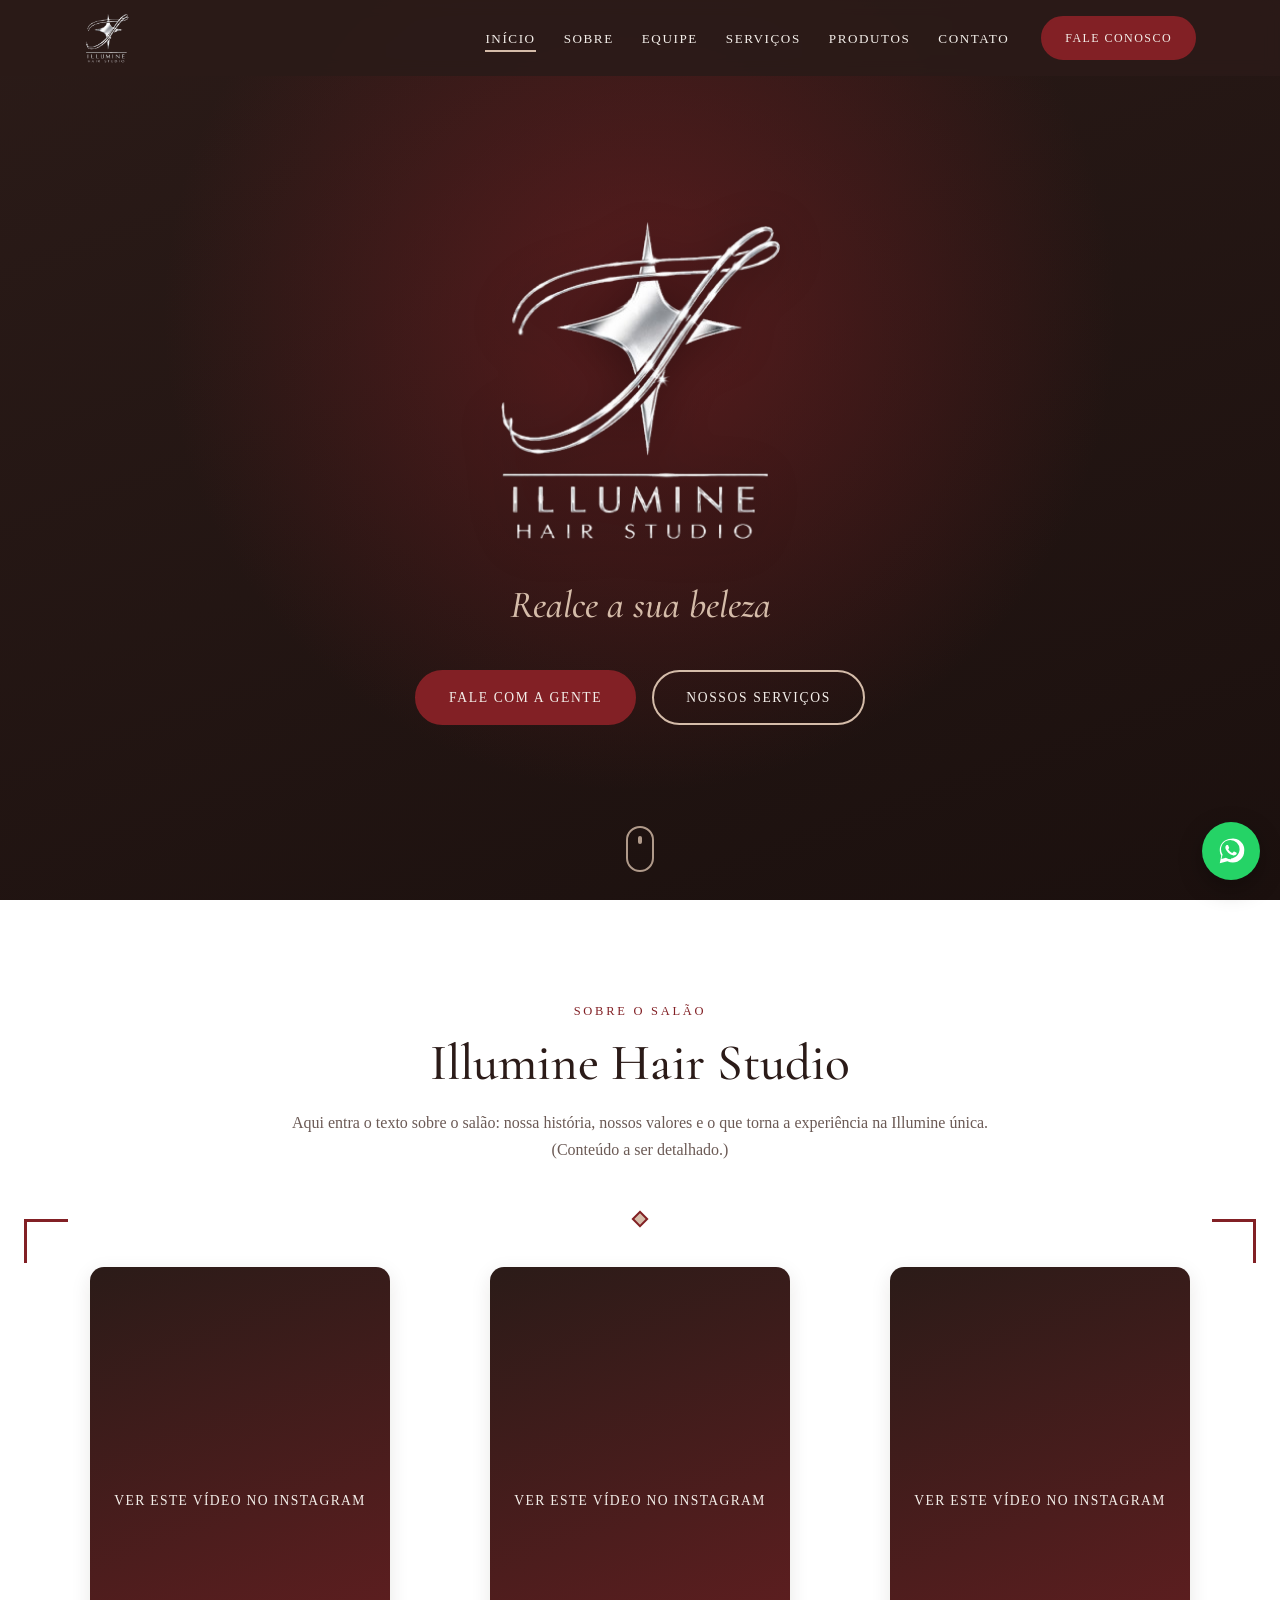
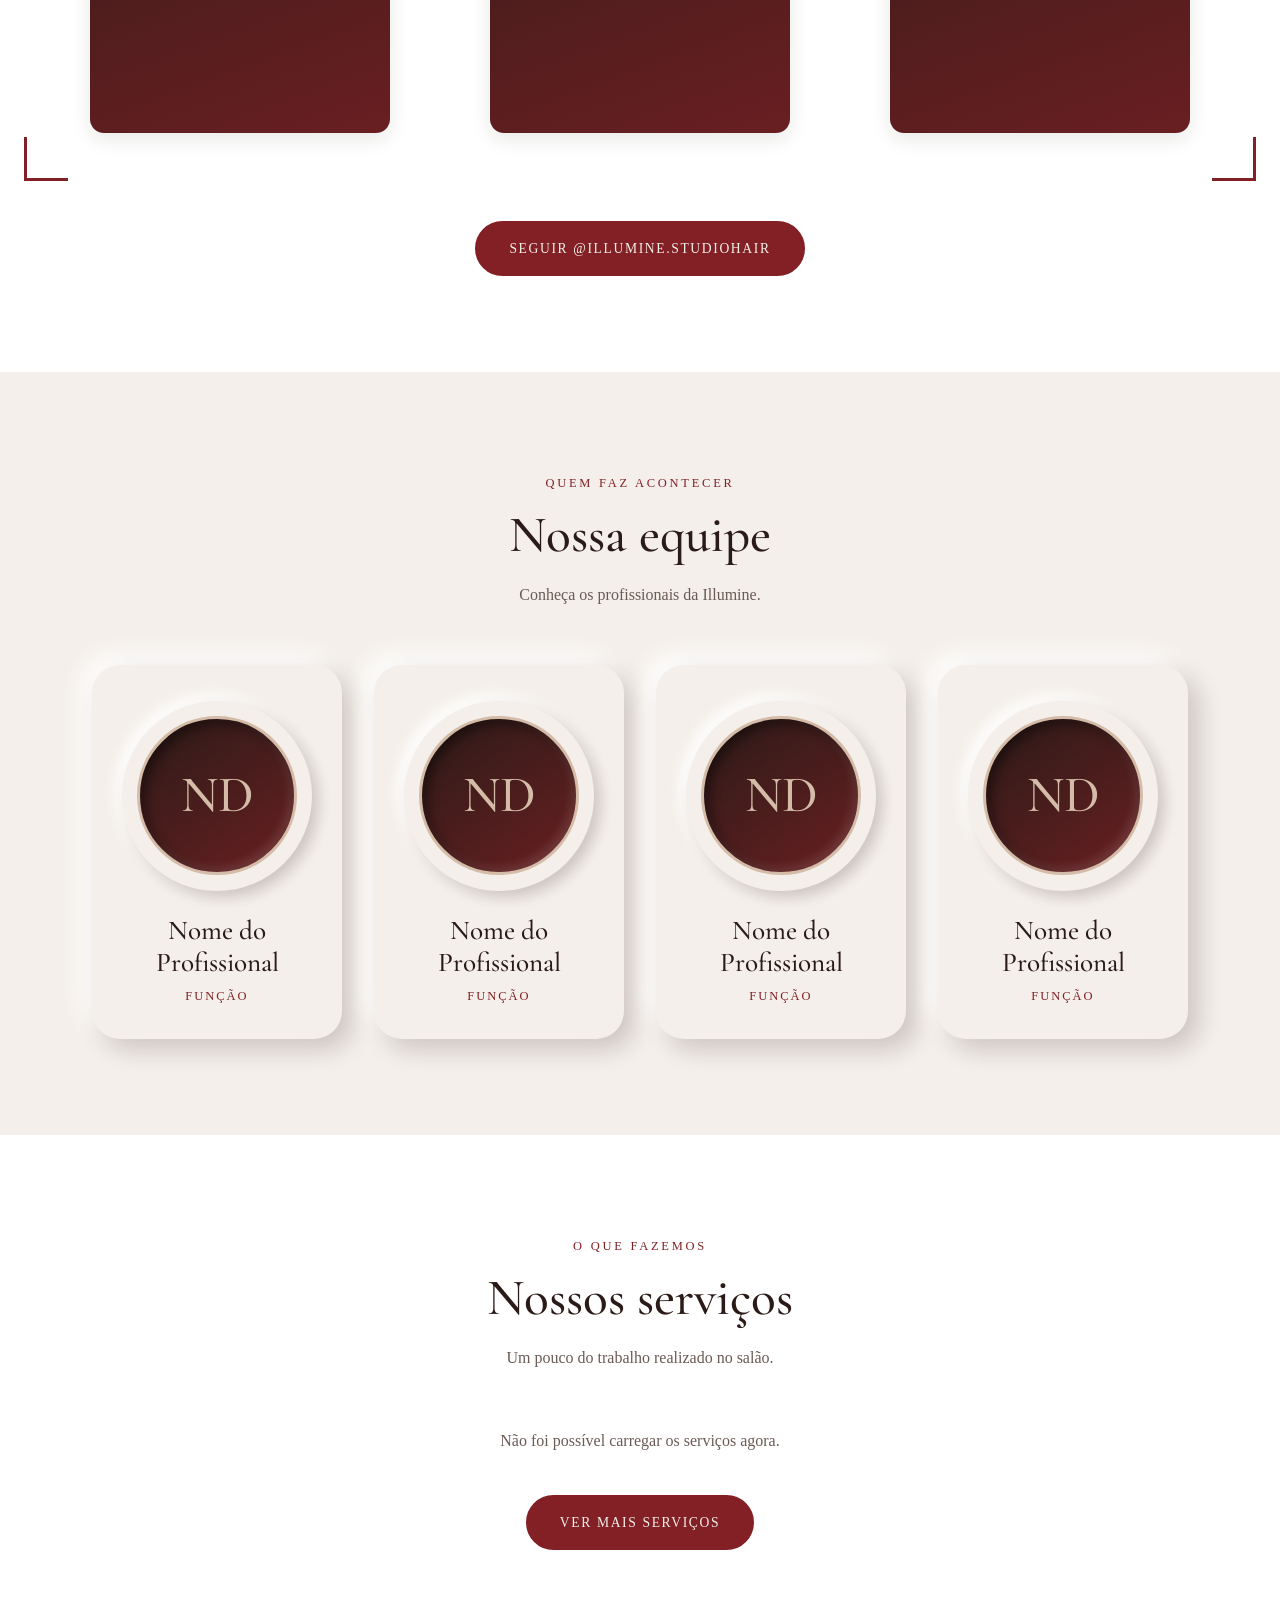
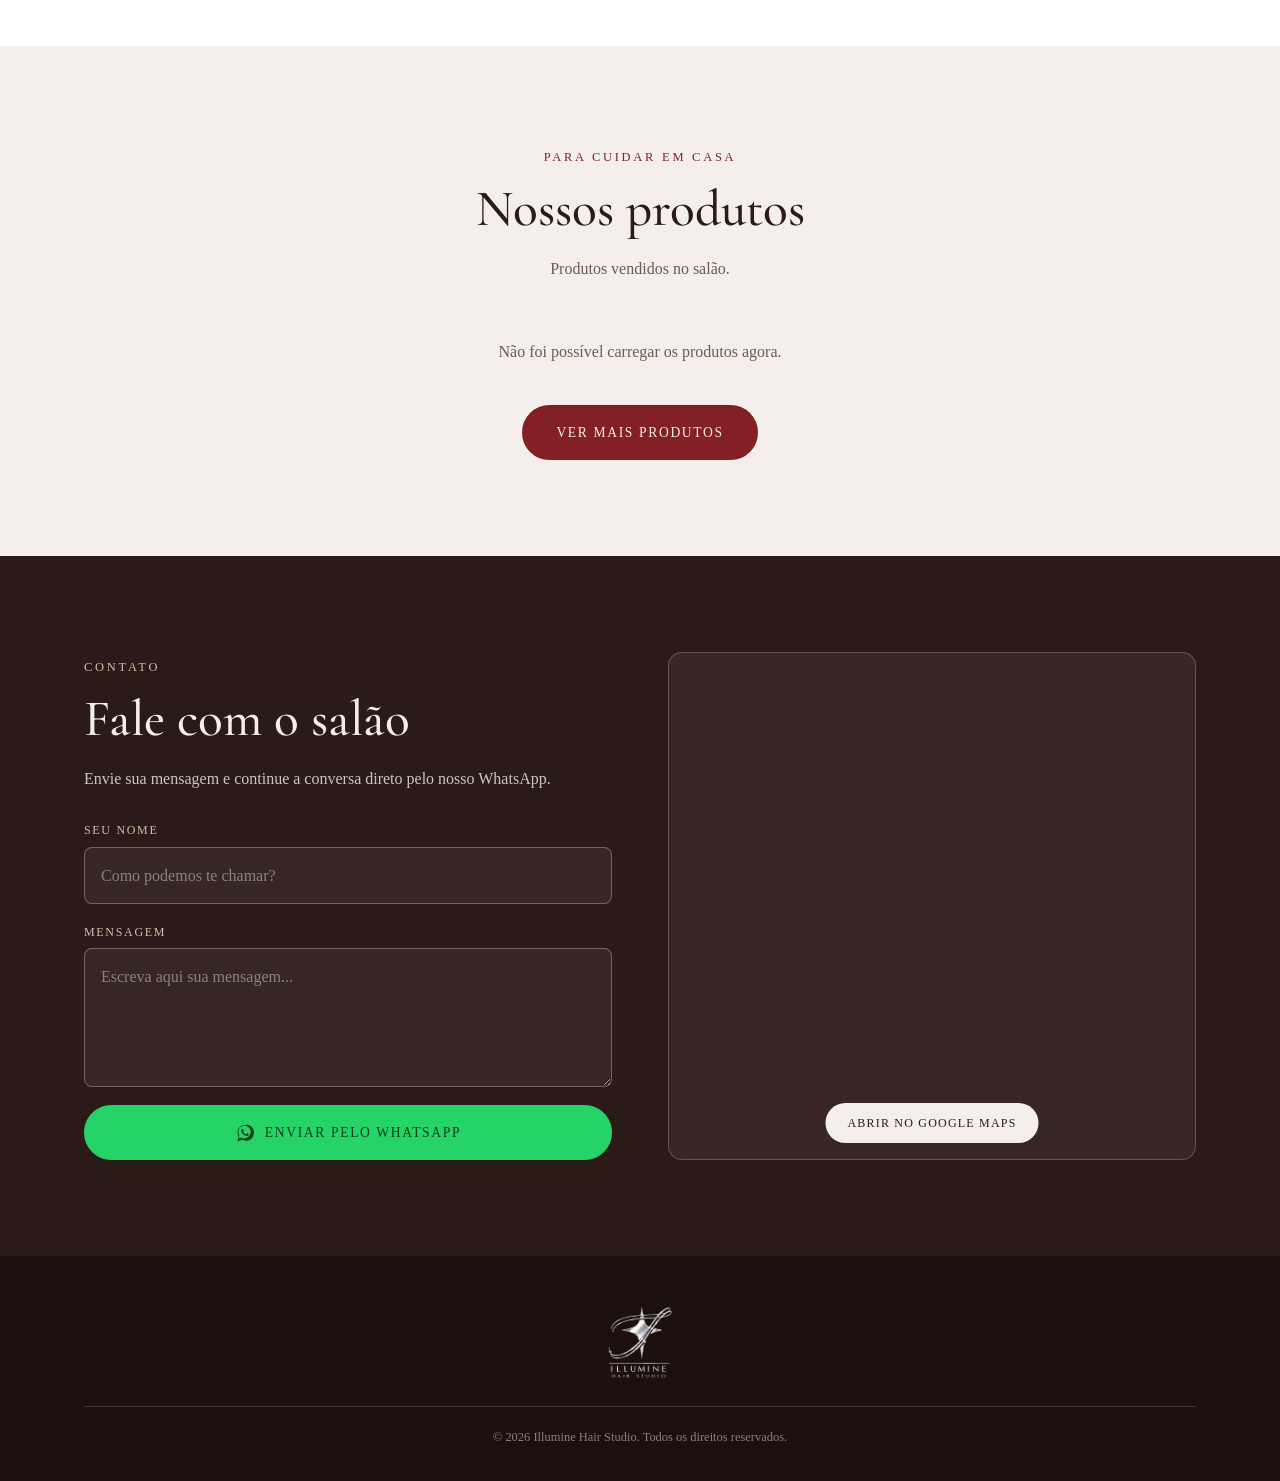
==== commit 467f2364: "feat: retirada do endereço e telefone do footer" ====
--- a/index.html
+++ b/index.html
@@ -196,10 +196,7 @@
   <footer class="footer">
     <div class="container footer__inner">
       <img class="footer__logo" src="assets/img/logo.png" alt="Illumine Hair Studio">
-      <address class="footer__address">
-        <span data-salon="address"></span><br>
-        <a data-salon="phoneLink" href="#"></a>
-      </address>
+      
       <p class="footer__copy">&copy; <span id="year"></span> Illumine Hair Studio. Todos os direitos reservados.</p>
     </div>
   </footer>
